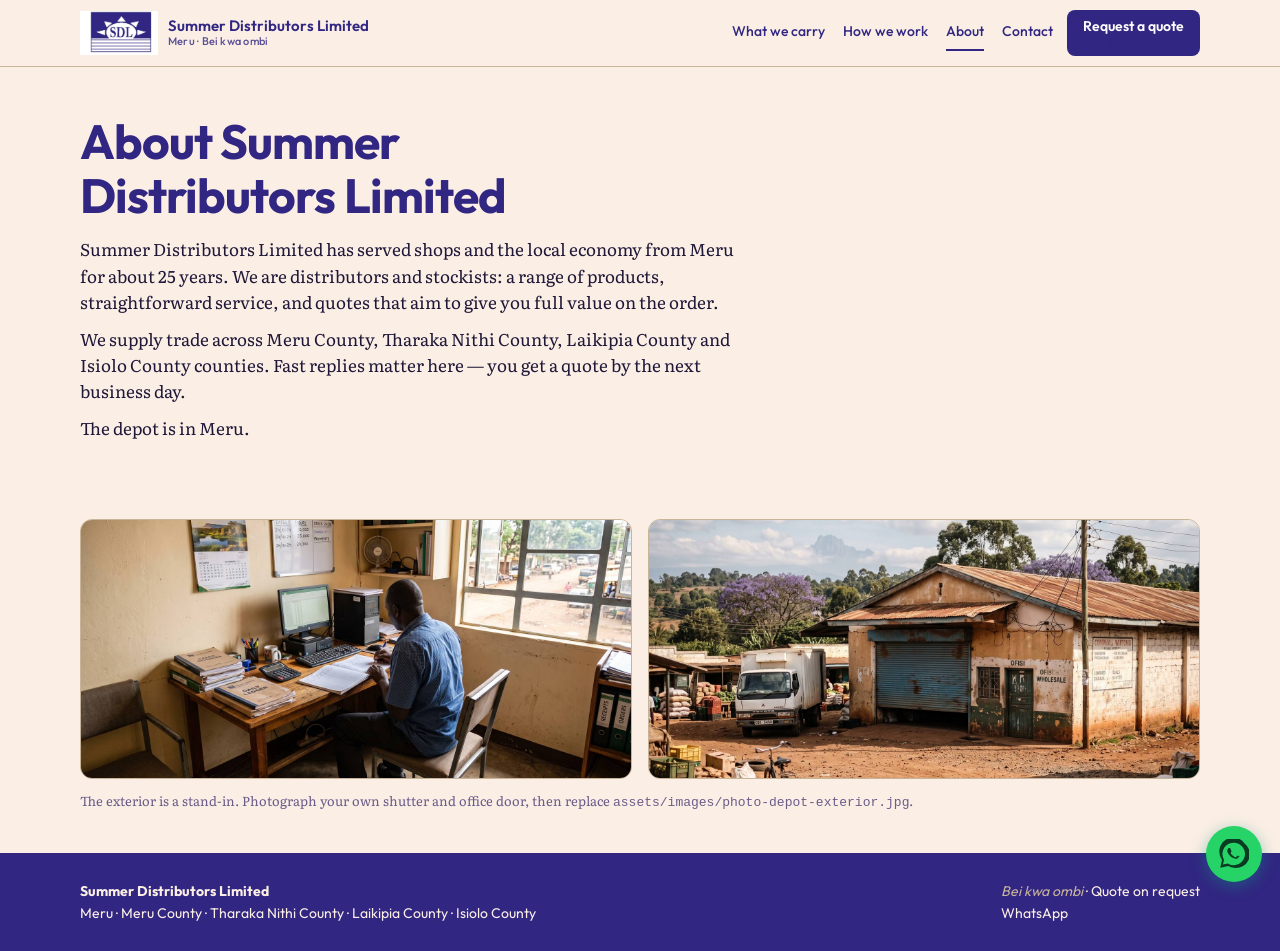
==== about.html @ eebc0b5d "Add files via upload" ====
<!DOCTYPE html>
<html lang="en">
<head>
  <meta charset="utf-8" />
  <meta name="viewport" content="width=device-width, initial-scale=1" />
  <title>About — Summer Distributors Limited</title>
  <meta name="description" content="About 25 years from Meru. Distributors and stockists serving four counties." />
  <link rel="icon" href="assets/images/favicon.ico" />
  <link rel="preconnect" href="https://fonts.googleapis.com" />
  <link rel="preconnect" href="https://fonts.gstatic.com" crossorigin />
  <link href="https://fonts.googleapis.com/css2?family=Literata:opsz,wght@7..72,400;7..72,600&family=Outfit:wght@400;500;600;700&display=swap" rel="stylesheet" />
  <link rel="stylesheet" href="assets/css/style.css" />
</head>
<body data-page="about">
  <main>
    <section class="hero">
      <h1>About Summer Distributors Limited</h1>
      <p>Summer Distributors Limited has served shops and the local economy from Meru for about 25 years. We are distributors and stockists: a range of products, straightforward service, and quotes that aim to give you full value on the order.</p>
      <p>We supply trade across <span data-counties>Meru, Tharaka Nithi, Laikipia and Isiolo</span> counties. Fast replies matter here — you get a quote by the next business day.</p>
      <p>The depot is in Meru.</p>
      <!-- V2: set v2.showLeading = true and we can restore “leading distributor and stockist” in sentence one. -->
    </section>

    <section class="section">
      <div class="two">
        <img class="cover" src="assets/images/photo-office.jpg" alt="Admin office" />
        <img class="cover" src="assets/images/photo-depot-exterior.jpg" alt="Depot exterior — replace with your building" />
      </div>
      <p class="form-note" style="margin-top:12px">The exterior is a stand-in. Photograph your own shutter and office door, then replace <code>assets/images/photo-depot-exterior.jpg</code>.</p>
    </section>
  </main>
  <script src="assets/js/config.js"></script>
  <script src="assets/js/site.js"></script>
</body>
</html>
---- assets/css/style.css ----
/* ============================================================
   Summer Distributors Limited — site styles
   Palette: indigo #312682 · cream #FBEFE5 · taupe #C8B39B · ink #1E1738
   Type: Outfit (UI / headings) · Literata (body)
   ============================================================ */

:root {
  --indigo: #312682;
  --taupe: #C8B39B;
  --cream: #FBEFE5;
  --ink: #1E1738;
  --white: #ffffff;
  --wa: #128C7E;
  --wa-bright: #25D366;
  --sand: #f3e6d8;
  --muted: #6b5c8a;
}

* { box-sizing: border-box; margin: 0; padding: 0; }

html { scroll-behavior: smooth; }

body {
  font-family: Literata, Georgia, serif;
  font-size: 17px;
  line-height: 1.55;
  color: var(--ink);
  background: var(--cream);
  min-height: 100vh;
  display: flex;
  flex-direction: column;
}

img { max-width: 100%; height: auto; display: block; }
a { color: var(--indigo); text-decoration: none; }
a:hover { text-decoration: underline; }

h1, h2, h3, h4,
.sans, nav, .btn, .wordmark, .kicker, .nav-link, .float-wa,
.ph, .cat-name, footer, .logo-text, .form label, .meta {
  font-family: Outfit, system-ui, sans-serif;
}

.wrap {
  width: min(1120px, calc(100% - 40px));
  margin-inline: auto;
}

/* ---------- Header ---------- */
.site-header {
  background: var(--cream);
  border-bottom: 1px solid var(--taupe);
  position: sticky;
  top: 0;
  z-index: 40;
}

.site-header .inner {
  width: min(1120px, calc(100% - 32px));
  margin-inline: auto;
  display: flex;
  align-items: center;
  gap: 14px;
  padding: 10px 0;
}

.brand {
  display: flex;
  align-items: center;
  gap: 10px;
  min-width: 0;
  color: var(--indigo);
  text-decoration: none;
}
.brand:hover { text-decoration: none; }
.brand img { height: 44px; width: auto; background: var(--indigo); }
.wordmark {
  font-weight: 600;
  font-size: 15px;
  color: var(--indigo);
  line-height: 1.2;
  white-space: nowrap;
}
.wordmark small {
  display: block;
  font-weight: 500;
  font-size: 11px;
  letter-spacing: 0.02em;
  opacity: 0.8;
}

nav.primary {
  display: flex;
  gap: 18px;
  margin-left: auto;
  font-size: 14px;
  font-weight: 500;
}
nav.primary a {
  color: var(--indigo);
  text-decoration: none;
  padding: 6px 0;
  border-bottom: 2px solid transparent;
}
nav.primary a:hover,
nav.primary a[aria-current="page"] {
  border-bottom-color: var(--indigo);
  text-decoration: none;
}

.btn {
  display: inline-flex;
  align-items: center;
  justify-content: center;
  gap: 6px;
  border: 0;
  cursor: pointer;
  border-radius: 8px;
  padding: 10px 16px;
  font-size: 14px;
  font-weight: 600;
  line-height: 1.2;
  text-decoration: none;
  text-align: center;
}
.btn:hover { text-decoration: none; filter: brightness(1.08); }
.btn-primary { background: var(--indigo); color: var(--white); }
.btn-wa { background: var(--wa); color: var(--white); }
.btn-ghost {
  background: transparent;
  color: var(--indigo);
  border: 1.5px solid var(--indigo);
}
.btn .sw {
  display: block;
  font-size: 11px;
  font-weight: 500;
  font-style: italic;
  opacity: 0.85;
  font-family: Literata, Georgia, serif;
}
.btn-stack {
  flex-direction: column;
  padding: 8px 16px 7px;
  gap: 1px;
}

.menu-toggle {
  display: none;
  margin-left: auto;
  background: none;
  border: 1.5px solid var(--indigo);
  color: var(--indigo);
  border-radius: 8px;
  padding: 8px 10px;
  font-family: Outfit, sans-serif;
  font-weight: 600;
  font-size: 13px;
  cursor: pointer;
}

/* ---------- Hero ---------- */
.hero {
  width: min(1120px, calc(100% - 40px));
  margin: 0 auto;
  padding: 48px 0 28px;
}
.hero h1 {
  font-size: clamp(30px, 4.4vw, 48px);
  font-weight: 700;
  color: var(--indigo);
  line-height: 1.12;
  letter-spacing: -0.02em;
  max-width: 16ch;
  margin-bottom: 14px;
}
.hero p { max-width: 40em; margin-bottom: 10px; }
.sw { font-style: italic; color: var(--indigo); }
.actions { display: flex; flex-wrap: wrap; gap: 10px; margin-top: 18px; }

/* ---------- Figures ---------- */
.band {
  width: 100%;
  position: relative;
}
.band img {
  width: 100%;
  height: min(52vw, 420px);
  object-fit: cover;
}
.caption-chip {
  position: absolute;
  left: 16px;
  bottom: 16px;
  background: var(--indigo);
  color: var(--cream);
  font-family: Outfit, sans-serif;
  font-size: 11px;
  font-weight: 600;
  letter-spacing: 0.04em;
  padding: 5px 9px;
  border-radius: 6px;
}

/* ---------- Sections ---------- */
.section {
  width: min(1120px, calc(100% - 40px));
  margin: 0 auto;
  padding: 40px 0;
}
.section h2 {
  font-size: 24px;
  font-weight: 600;
  color: var(--indigo);
  margin-bottom: 8px;
}
.section .lede { margin-bottom: 18px; max-width: 42em; }

.cards {
  display: grid;
  grid-template-columns: repeat(3, 1fr);
  gap: 14px;
}
.card {
  background: var(--white);
  border: 1px solid var(--taupe);
  border-radius: 12px;
  overflow: hidden;
}
.card h3 {
  font-size: 17px;
  font-weight: 600;
  color: var(--indigo);
  padding: 12px 14px 4px;
}
.card p { font-size: 15px; padding: 0 14px 16px; }
.ph {
  height: 130px;
  background: var(--sand);
  color: #8A735C;
  display: flex;
  align-items: center;
  justify-content: center;
  text-align: center;
  font-size: 12px;
  font-weight: 600;
  letter-spacing: 0.04em;
  padding: 10px;
}
.card img.thumb {
  width: 100%;
  height: 130px;
  object-fit: cover;
}

.steps {
  display: grid;
  grid-template-columns: repeat(4, 1fr);
  gap: 12px;
}
.step {
  background: var(--white);
  border: 1px solid var(--taupe);
  border-radius: 12px;
  overflow: hidden;
}
.step .txt { padding: 12px 14px 16px; }
.step .num {
  font-family: Outfit, sans-serif;
  font-weight: 700;
  color: var(--indigo);
  font-size: 13px;
  letter-spacing: 0.06em;
  text-transform: uppercase;
}
.step h3 { font-size: 16px; color: var(--indigo); margin: 4px 0; }
.step p { font-size: 14px; }
.step img {
  width: 100%;
  height: 140px;
  object-fit: cover;
}

.two {
  display: grid;
  grid-template-columns: 1fr 1fr;
  gap: 16px;
  align-items: start;
}
.two img.cover {
  width: 100%;
  height: 260px;
  object-fit: cover;
  border-radius: 12px;
  border: 1px solid var(--taupe);
}

.map-frame {
  width: 100%;
  height: 360px;
  border: 1px solid var(--taupe);
  border-radius: 12px;
}

/* ---------- Form ---------- */
form.quote {
  display: grid;
  gap: 12px;
  max-width: 520px;
}
.form-row { display: grid; gap: 4px; }
.form-row label {
  font-size: 13px;
  font-weight: 600;
  color: var(--indigo);
}
.form-row input,
.form-row textarea,
.form-row select {
  font: inherit;
  padding: 10px 12px;
  border: 1px solid var(--taupe);
  border-radius: 8px;
  background: var(--white);
  color: var(--ink);
}
.form-row textarea { min-height: 120px; resize: vertical; }
.form-note { font-size: 13px; color: var(--muted); }

.meta p { margin-bottom: 8px; }
.meta .empty {
  color: var(--muted);
  font-style: italic;
}

/* ---------- Footer ---------- */
.site-footer {
  background: var(--indigo);
  color: var(--cream);
  margin-top: auto;
  padding: 28px 0;
  font-family: Outfit, sans-serif;
  font-size: 14px;
}
.site-footer .inner {
  width: min(1120px, calc(100% - 40px));
  margin-inline: auto;
  display: flex;
  justify-content: space-between;
  gap: 16px;
  flex-wrap: wrap;
}
.site-footer a { color: var(--cream); }
.site-footer .sw { color: var(--taupe); }

/* ---------- Floating WhatsApp ---------- */
.float-wa {
  position: fixed;
  right: 18px;
  bottom: 18px;
  z-index: 50;
  width: 56px;
  height: 56px;
  border-radius: 50%;
  background: var(--wa-bright);
  color: #083b22;
  display: flex;
  align-items: center;
  justify-content: center;
  box-shadow: 0 4px 16px rgba(18, 140, 126, 0.45);
  text-decoration: none;
}
.float-wa:hover { text-decoration: none; filter: brightness(1.06); }
.float-wa svg { width: 30px; height: 30px; fill: #083b22; }
.float-wa span.sr {
  position: absolute;
  width: 1px;
  height: 1px;
  overflow: hidden;
  clip: rect(0 0 0 0);
}

/* ---------- Mobile nav ---------- */
@media (max-width: 860px) {
  .wordmark { font-size: 13px; }
  nav.primary { display: none; }
  .menu-toggle { display: inline-flex; }
  .site-header.is-open nav.primary {
    display: flex;
    flex-direction: column;
    position: absolute;
    left: 0; right: 0; top: 100%;
    background: var(--cream);
    border-bottom: 1px solid var(--taupe);
    padding: 8px 20px 16px;
    gap: 0;
  }
  .site-header.is-open nav.primary a { padding: 10px 0; }
  .site-header .inner { flex-wrap: wrap; }
  .site-header .btn-quote { padding: 8px 10px; font-size: 12px; }
  .cards, .steps, .two { grid-template-columns: 1fr; }
  .hero { padding-top: 32px; }
}

@media (max-width: 520px) {
  .brand img { height: 36px; }
  .wordmark small { display: none; }
}
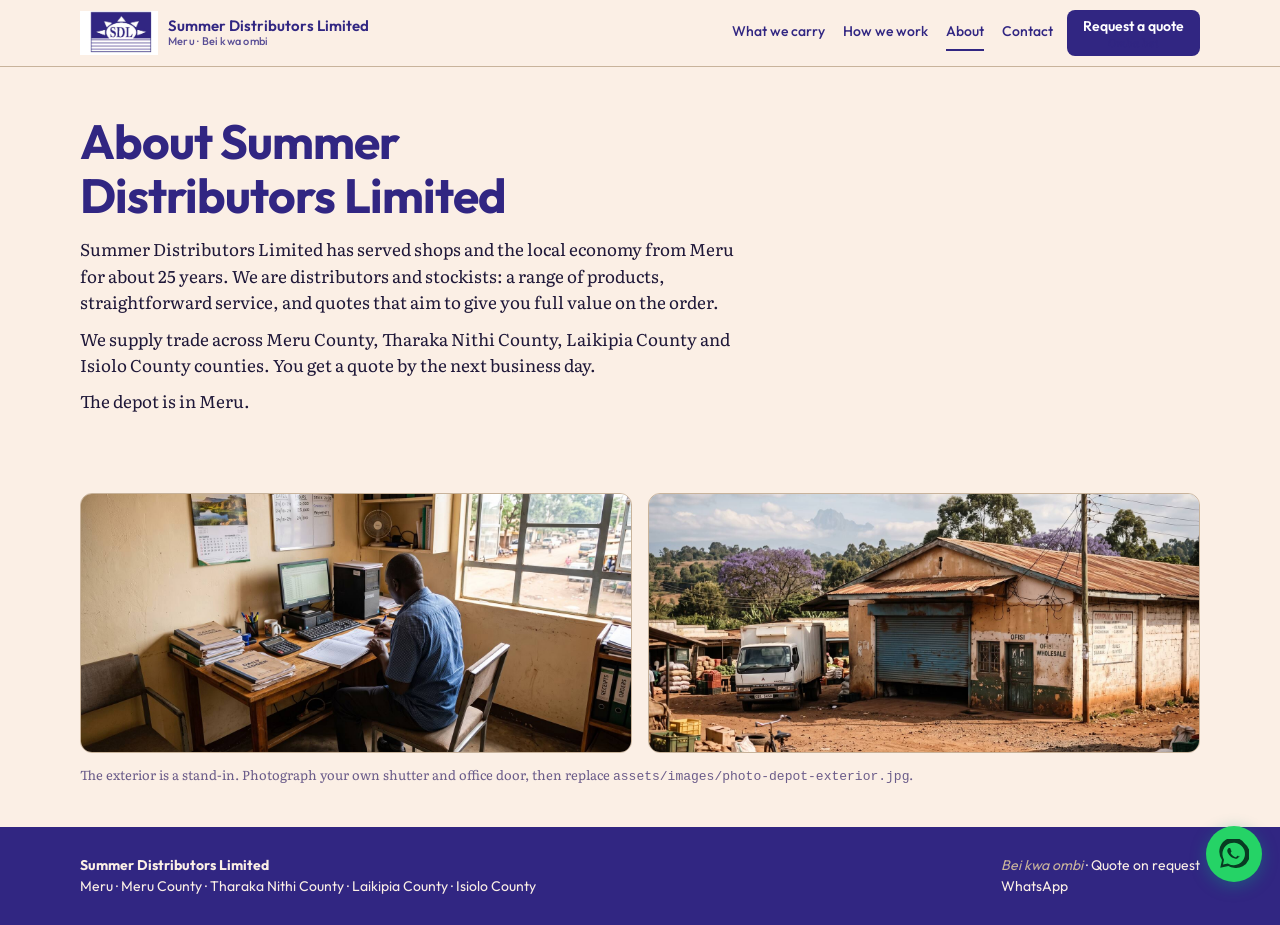
==== commit ca8142fa: "Update about.html" ====
--- a/about.html
+++ b/about.html
@@ -16,7 +16,7 @@
     <section class="hero">
       <h1>About Summer Distributors Limited</h1>
       <p>Summer Distributors Limited has served shops and the local economy from Meru for about 25 years. We are distributors and stockists: a range of products, straightforward service, and quotes that aim to give you full value on the order.</p>
-      <p>We supply trade across <span data-counties>Meru, Tharaka Nithi, Laikipia and Isiolo</span> counties. Fast replies matter here — you get a quote by the next business day.</p>
+      <p>We supply trade across <span data-counties>Meru, Tharaka Nithi, Laikipia and Isiolo</span> counties. You get a quote by the next business day.</p>
       <p>The depot is in Meru.</p>
       <!-- V2: set v2.showLeading = true and we can restore “leading distributor and stockist” in sentence one. -->
     </section>
